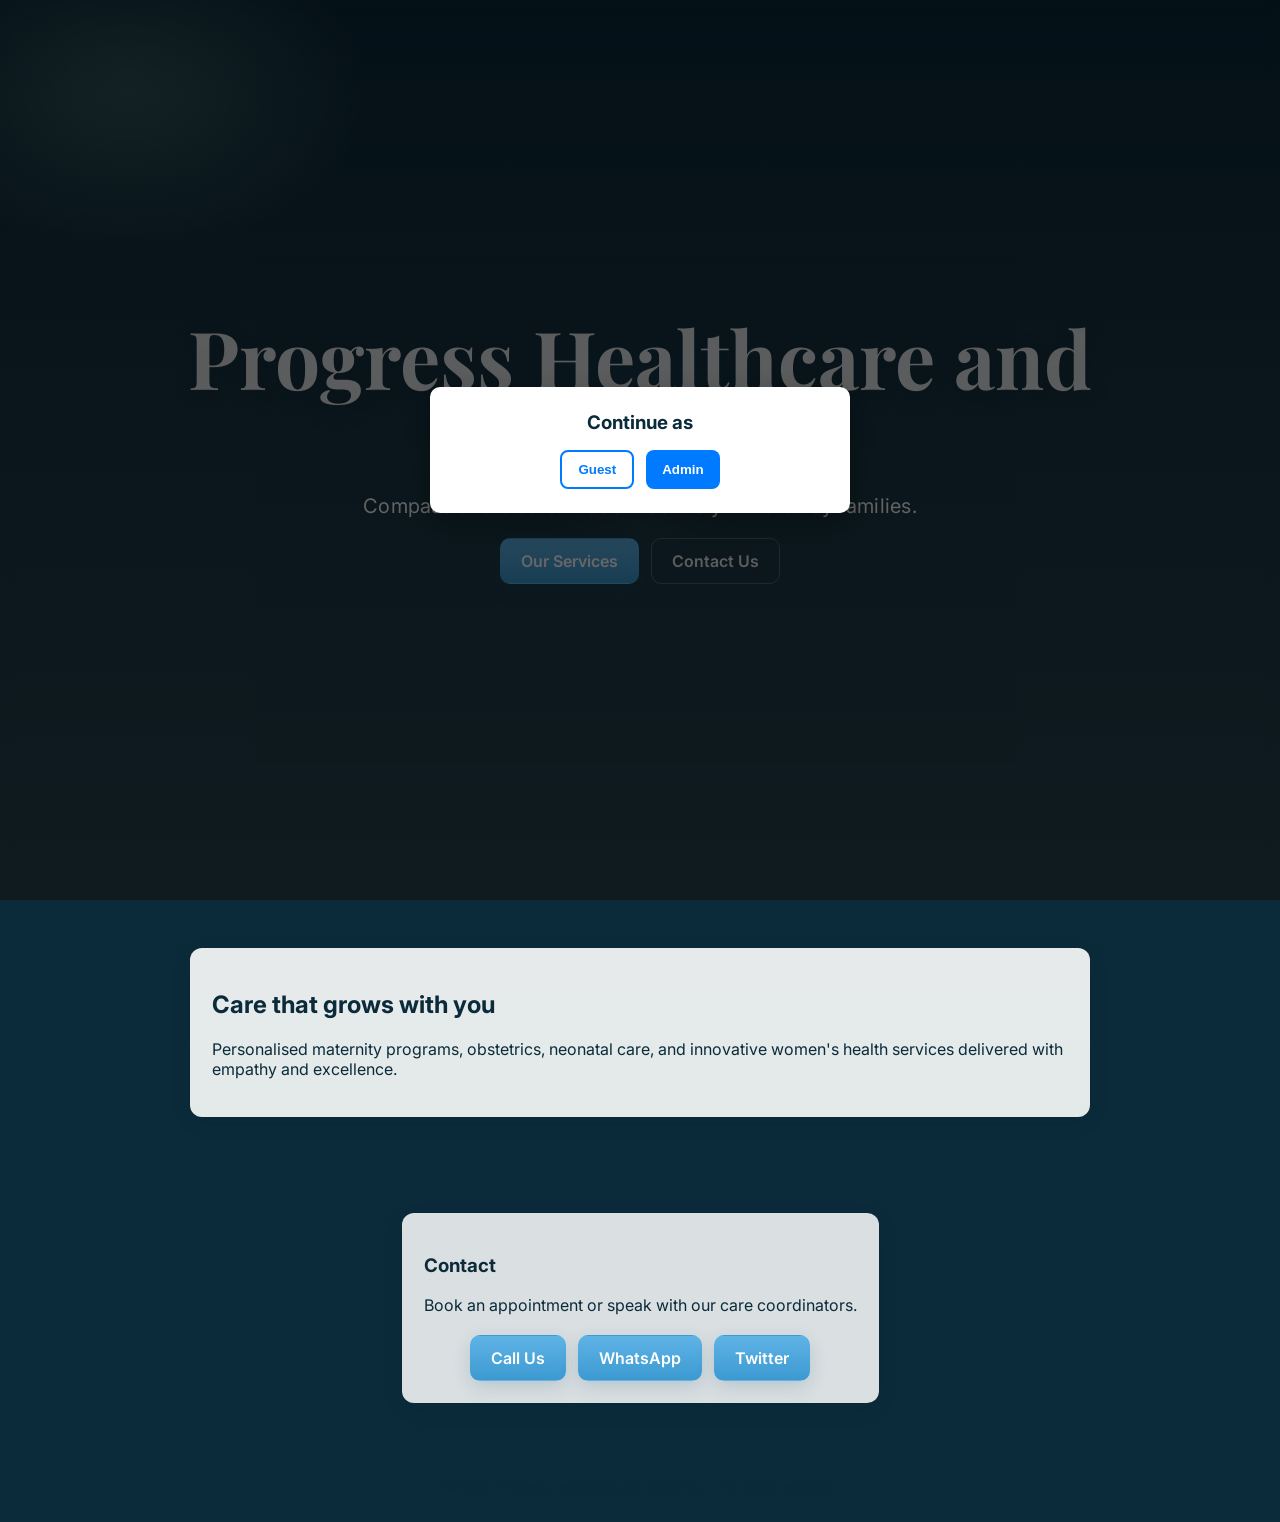
==== UPDATE ON THE WEBSITE/index.html @ 5f7ae9be "Add files via upload" ====
<!doctype html>
<html lang="en">
<head>
  <meta charset="utf-8" />
  <meta name="viewport" content="width=device-width,initial-scale=1" />
  <title>Progress Healthcare and Maternity</title>
  <link href="https://fonts.googleapis.com/css2?family=Inter:wght@300;400;600;700&family=Playfair+Display:wght@600;700&display=swap" rel="stylesheet">
  <link rel="stylesheet" href="styles.css">
  <link rel="icon" type="image" href="C:\Users\progress\Pictures\20250406_125043.jpg">
  <style>
    /* Role selection modal */
    .role-modal-backdrop {
      position: fixed;
      inset: 0;
      background: rgba(0,0,0,0.6);
      display: flex;
      align-items: center;
      justify-content: center;
      z-index: 1000;
    }
    .role-modal {
      background: #fff;
      padding: 24px;
      border-radius: 10px;
      max-width: 420px;
      width: 100%;
      box-shadow: 0 10px 30px rgba(0,0,0,0.3);
      text-align: center;
    }
    .role-modal h3 { margin: 0 0 12px; }
    .role-actions { display:flex; gap:12px; justify-content:center; margin-top:16px; }
    .role-actions .btn { padding:10px 16px; border-radius:8px; cursor:pointer; }
    .role-actions .btn.admin { background:#007bff; color:#fff; border:none; }
    .role-actions .btn.guest { background:transparent; border:2px solid #007bff; color:#007bff; }
    .role-password { margin-top:12px; display:none; }
    .role-password input { width:100%; padding:10px; margin-bottom:8px; box-sizing:border-box; }
    .role-error { color:#b00020; margin-top:8px; display:none; }
  </style>
</head>
<body>
  <!-- Background video supplied by user -->
  <video class="bg-video" autoplay muted loop playsinline>
    <source src="grok_video_2026-01-31-13-43-59.mp4" type="video/mp4">
  </video>

  <div class="overlay"></div>

  <!-- Role selection modal (Guest / Admin) -->
  <div id="role-modal" class="role-modal-backdrop" aria-hidden="false">
    <div class="role-modal" role="dialog" aria-modal="true" aria-labelledby="role-title">
      <h3 id="role-title">Continue as</h3>
      <div id="role-choose">
        <div class="role-actions">
          <button class="btn guest" onclick="chooseGuest()">Guest</button>
          <button class="btn admin" onclick="showAdminPassword()">Admin</button>
        </div>
      </div>

      <div id="role-password" class="role-password">
        <input id="admin-password-input" type="password" placeholder="Enter admin password" aria-label="Admin password" />
        <div style="display:flex;gap:8px;justify-content:center;">
          <button class="btn admin" onclick="submitAdminPassword()">Enter</button>
          <button class="btn guest" onclick="cancelAdmin()">Back</button>
        </div>
        <div id="role-error" class="role-error">Incorrect password</div>
      </div>
    </div>
  </div>

  <header class="hero" role="banner">
    <div class="hero-inner">
      <h1 class="brand" aria-label="Progress Healthcare and Maternity">Progress Healthcare and Maternity</h1>
      <p class="tagline">Compassionate care. Modern delivery. Trusted by families.</p>
      <div class="cta-row">
        <a class="btn primary" href="services.html">Our Services</a>
        <a class="btn ghost" href="#contact">Contact Us</a>
      </div>
    </div>
  </header>

  <main>
    <section id="services" class="section muted">
      <div class="card">
        <h2>Care that grows with you</h2>
        <p>Personalised maternity programs, obstetrics, neonatal care, and innovative women's health services delivered with empathy and excellence.</p>
      </div>
    </section>

    <section id="contact" class="section">
      <div class="card">
        <h3>Contact</h3>
        <p>Book an appointment or speak with our care coordinators.</p>
        <div class="cta-row">
          <a class="btn primary" href="tel:+2348039287354">Call Us</a>
          <a class="btn primary" href="https://wa.link/4xnttp" target="_blank">WhatsApp</a>
          <a class="btn primary" href="https://twitter.com/ProgressIhekwo1" target="_blank">Twitter</a>
        </div>
      </div>
    </section>
  </main>

  <footer class="site-footer">
    <small>&copy; <span id="year"></span> Progress Healthcare and Maternity — All rights reserved.</small>
  </footer>

  <script>
    document.getElementById('year').textContent = new Date().getFullYear();
    
    // Role selection / admin navigation
    function chooseGuest() {
      // mark that role chosen so modal won't reappear this session
      sessionStorage.setItem('roleChosen', 'guest');
      const modal = document.getElementById('role-modal');
      if (modal) modal.style.display = 'none';
    }

    function showAdminPassword() {
      document.getElementById('role-choose').style.display = 'none';
      document.getElementById('role-password').style.display = 'block';
      document.getElementById('admin-password-input').focus();
    }

    function cancelAdmin() {
      document.getElementById('role-password').style.display = 'none';
      document.getElementById('role-choose').style.display = 'block';
      document.getElementById('role-error').style.display = 'none';
      document.getElementById('admin-password-input').value = '';
    }

    function submitAdminPassword() {
      const pwd = document.getElementById('admin-password-input').value || '';
      const correct = 'progress124#';
      const err = document.getElementById('role-error');
      if (pwd === correct) {
        // set auth so admin.html opens directly
        sessionStorage.setItem('adminAuth', 'true');
        sessionStorage.setItem('adminUser', 'ihekwoaba');
        // navigate to admin page
        window.location.href = 'admin.html';
      } else {
        if (err) { err.style.display = 'block'; }
        document.getElementById('admin-password-input').value = '';
      }
    }

    // Initialize role modal: hide if guest chosen earlier this session
    (function initRoleModal(){
      const modal = document.getElementById('role-modal');
      if (!modal) return;
      if (sessionStorage.getItem('roleChosen') === 'guest') {
        modal.style.display = 'none';
      } else if (sessionStorage.getItem('adminAuth') === 'true') {
        // If already authenticated as admin, redirect straight to admin
        window.location.href = 'admin.html';
      } else {
        modal.style.display = 'flex';
      }
    })();
  </script>
</body>
</html>
---- UPDATE ON THE WEBSITE/styles.css ----
/* Reset and base */
*{box-sizing:border-box}
:root{
    --soft-blue: #5fb3e6;
    --pastel-green: #bfe9d6;
    --muted: rgba(255,255,255,0.88);
    --glass: rgba(255,255,255,0.6);
}
html,body{height:100%}
body{
    margin:0;
    font-family: Inter, system-ui, -apple-system, "Segoe UI", Roboto, "Helvetica Neue", Arial;
    color:#0b2b3a;
    background-color: #0b2b3a; /* fallback */
    -webkit-font-smoothing:antialiased;
    -moz-osx-font-smoothing:grayscale;
}

/* Background video */
.bg-video{
    position:fixed;
    inset:0;
    width:100%;
    height:100%;
    object-fit:cover;
    z-index:-3;
    transform:translateZ(0);
    filter:brightness(0.85) contrast(0.98) saturate(0.95);
}

.overlay{
    position:fixed;inset:0;z-index:-2;
    background: radial-gradient(1200px 800px at 10% 10%, rgba(190,233,214,0.20), transparent 20%),
                            linear-gradient(180deg, rgba(12,40,60,0.15), rgba(255,255,255,0.12));
    backdrop-filter: blur(6px);
    pointer-events:none;
}

/* Hero */
.hero{
    min-height:100vh;
    display:flex;
    align-items:center;
    justify-content:center;
    text-align:center;
    padding:clamp(24px,6vw,64px);
}
.hero-inner{max-width:1000px;padding:16px}
.brand{
    font-family: 'Playfair Display', Georgia, serif;
    font-weight:700;
    font-size:clamp(2.4rem,8vw,5rem);
    line-height:1.02;
    margin:0;
    color:var(--muted);
    position:relative;
    z-index:2;
    text-shadow: 0 6px 20px rgba(14,40,60,0.35), 0 1px 0 rgba(255,255,255,0.05);
}

.brand::before,
.brand::after{
    content:"";position:absolute;inset:auto;z-index:-1;border-radius:50%;
}
.brand::before{
    width:360px;height:160px;left:50%;transform:translateX(-50%) translateY(10%);
    background: radial-gradient(closest-side, rgba(95,179,230,0.28), transparent 60%);
    filter:blur(32px);
    opacity:0.9;
}
.brand::after{
    width:260px;height:120px;left:50%;transform:translateX(-50%) translateY(24%);
    background: radial-gradient(closest-side, rgba(191,233,214,0.22), transparent 60%);
    filter:blur(24px);
}

.tagline{margin-top:14px;color:rgba(255,255,255,0.95);font-size:clamp(1rem,2.2vw,1.25rem);z-index:2;font-weight:400;letter-spacing:0.3px}
.light-blue-bg .tagline{color:#333}

.cta-row{margin-top:20px;display:flex;gap:12px;justify-content:center;z-index:2;flex-wrap:wrap}
.btn{display:inline-block;padding:12px 20px;border-radius:10px;text-decoration:none;font-weight:600;border:1px solid transparent}
.btn.primary{background:linear-gradient(180deg,var(--soft-blue),#3c9ad1);color:white;box-shadow:0 6px 18px rgba(35,89,120,0.18);transition:all 0.3s ease}
.btn.primary:hover{background:white;color:#007bff;box-shadow:0 8px 24px rgba(35,89,120,0.25);transform:translateY(-2px)}
.btn.ghost{background:transparent;color:var(--muted);border:1px solid rgba(255,255,255,0.22);transition:all 0.3s ease}
.btn.ghost:hover{background:white;color:#007bff;box-shadow:0 4px 12px rgba(0,123,255,0.2)}
.btn:focus{outline:3px solid rgba(95,179,230,0.22);outline-offset:3px}

/* Content sections */
.section{padding:48px 20px;display:flex;justify-content:center}
.section .card{max-width:900px;background:rgba(255,255,255,0.85);border-radius:12px;padding:22px;box-shadow:0 6px 24px rgba(10,20,30,0.06);backdrop-filter: blur(6px)}
.section.muted .card{background:linear-gradient(180deg, rgba(255,255,255,0.9), rgba(250,255,252,0.9))}
/* Light blue background for non-home pages */
.light-blue-bg{background:#0b2b3a !important;background-image:none !important}
.light-blue-bg .bg-video{display:none}
.light-blue-bg .overlay{display:none}
.light-blue-bg .hero{background:transparent}
.light-blue-bg .brand{color:var(--muted);text-shadow:0 6px 20px rgba(14,40,60,0.35), 0 1px 0 rgba(255,255,255,0.05)}
.light-blue-bg .brand::before,.light-blue-bg .brand::after{opacity:1}
.light-blue-bg .cta-row .btn.ghost{color:var(--muted);border-color:rgba(255,255,255,0.22)}

.site-footer{padding:26px;text-align:center;color:#0b2b3a;background:transparent}

/* Responsive tweaks */
@media (max-width:720px){
    .brand::before,.brand::after{display:none}
    .brand{font-size:clamp(1.8rem,10vw,2.6rem);line-height:1.05}
    .hero{min-height:auto;padding:clamp(16px,6vw,32px);align-items:flex-start;justify-content:center;text-align:left}
    .hero-inner{max-width:100%;padding:12px}
    .tagline{font-size:1rem;margin-top:10px}
    .cta-row{margin-top:18px;display:flex;flex-direction:column;gap:12px;align-items:stretch;justify-content:center}
    .btn{padding:12px;border-radius:10px;width:100%;display:block;text-align:center;font-size:1rem}
    .section{padding:28px 12px}
    .section .card{padding:16px}
    .site-footer{padding:18px;font-size:14px}
}

@media (max-width:420px){
    .brand{font-size:clamp(1.5rem,12vw,2.2rem)}
    .tagline{font-size:0.95rem}
    .btn{padding:14px 12px}
    .hero{padding:16px}
    .section .card{padding:12px}
}

@media (prefers-reduced-motion:reduce){
    .bg-video{animation:none;transition:none}
}

/* Preserve old simple styles where reasonable */
header{display:block}
footer{font-size:15px}

/* Services list */
.services-list ul{list-style:none;padding:0;margin:12px 0;display:grid;gap:12px}
.service-item a{display:inline-block;padding:14px 18px;border-radius:10px;text-decoration:none;background:linear-gradient(180deg,var(--soft-blue),#3c9ad1);color:#fff;transition:all 0.3s ease;font-weight:500}
.service-item a:hover{background:white;color:#007bff;box-shadow:0 6px 16px rgba(95,179,230,0.3)}

/* Form styles */
.form-container{max-width:860px;margin:0 auto}
.form-grid{display:grid;grid-template-columns:repeat(2,minmax(0,1fr));gap:12px;margin-bottom:12px}
label{display:block;margin-bottom:12px;font-size:0.95rem;font-weight:500;color:#333}
input[type="text"],input[type="email"],input[type="tel"],input[type="date"],select,textarea{width:100%;padding:12px;border-radius:8px;border:1px solid #ccc;font-size:1rem;font-family:Inter,system-ui;transition:border-color 0.2s}
input[type="text"]:focus,input[type="email"]:focus,input[type="tel"]:focus,input[type="date"]:focus,select:focus,textarea:focus{outline:none;border-color:#5fb3e6;box-shadow:0 0 0 3px rgba(95,179,230,0.1)}
textarea{resize:vertical}
.note{font-size:0.9rem;color:#334;opacity:0.8;margin-top:6px}
.form-actions{display:flex;gap:12px;margin-top:8px}
.error{color:crimson;margin-top:12px}
.summary{background:#f7fff9;border:1px solid rgba(30,120,80,0.06);padding:16px;border-radius:10px;margin-top:12px}

@media(max-width:720px){
    .form-grid{grid-template-columns:1fr}
    .service-item a{width:100%}
}
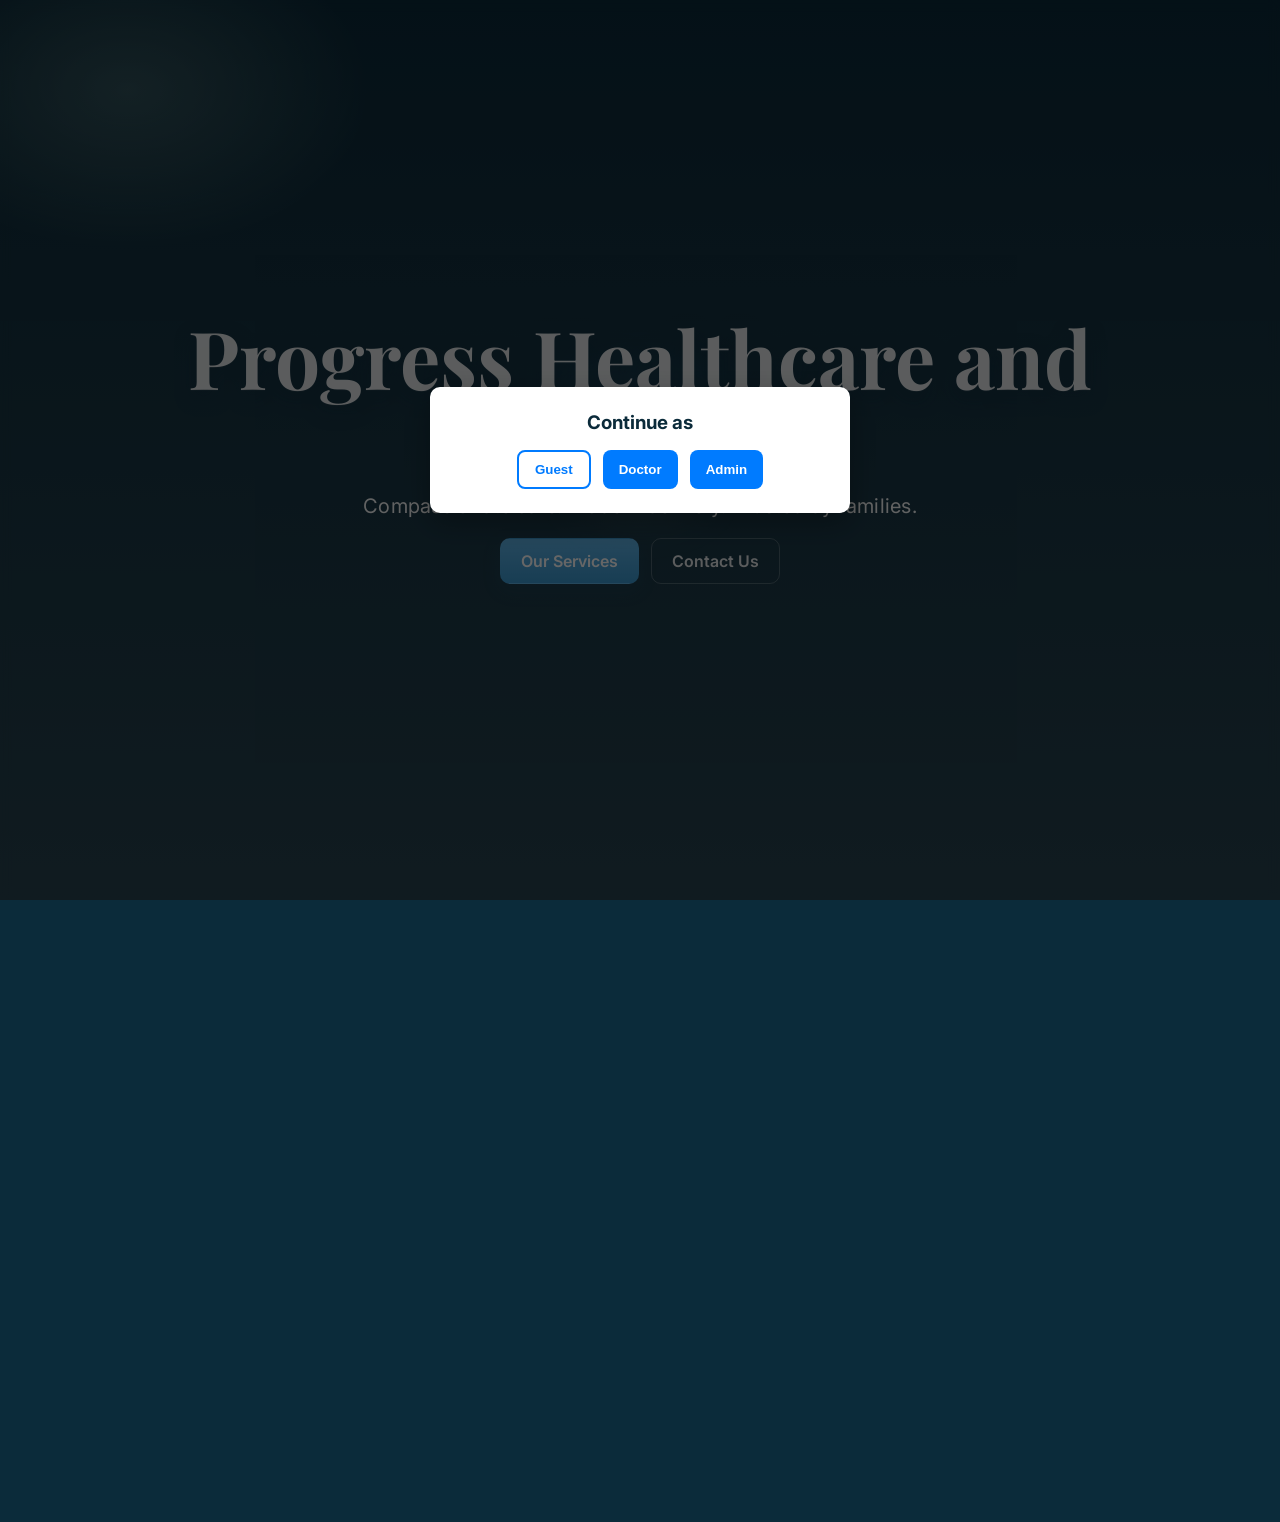
==== commit add7d8c5: "Add files via upload" ====
--- a/UPDATE ON THE WEBSITE/index.html
+++ b/UPDATE ON THE WEBSITE/index.html
@@ -52,8 +52,25 @@
       <div id="role-choose">
         <div class="role-actions">
           <button class="btn guest" onclick="chooseGuest()">Guest</button>
+          <button class="btn admin" onclick="showDoctorPassword()">Doctor</button>
           <button class="btn admin" onclick="showAdminPassword()">Admin</button>
         </div>
+      </div>
+      <div id="doctor-password" class="role-password">
+        <label style="font-weight:600;display:block;margin-bottom:8px;">Select Your Name</label>
+        <select id="doctor-name-select" style="width:100%;padding:10px;margin-bottom:8px;box-sizing:border-box;border:1px solid #ccc;border-radius:5px;">
+          <option value="">Choose your name...</option>
+          <option value="Amina">Dr. Amina</option>
+          <option value="Chinedu">Dr. Chinedu</option>
+          <option value="Esther">Dr. Esther</option>
+          <option value="Michael">Dr. Michael</option>
+        </select>
+        <input id="doctor-password-input" type="password" placeholder="Enter password" aria-label="Doctor password" style="width:100%;padding:10px;margin-bottom:8px;box-sizing:border-box;" />
+        <div style="display:flex;gap:8px;justify-content:center;">
+          <button class="btn admin" onclick="submitDoctorPassword()">Enter</button>
+          <button class="btn guest" onclick="cancelDoctor()">Back</button>
+        </div>
+        <div id="doctor-error" class="role-error">Incorrect credentials</div>
       </div>
 
       <div id="role-password" class="role-password">
@@ -112,6 +129,35 @@
       sessionStorage.setItem('roleChosen', 'guest');
       const modal = document.getElementById('role-modal');
       if (modal) modal.style.display = 'none';
+    }
+
+    function showDoctorPassword() {
+      document.getElementById('role-choose').style.display = 'none';
+      document.getElementById('doctor-password').style.display = 'block';
+      document.getElementById('doctor-name-select').focus();
+    }
+
+    function cancelDoctor() {
+      document.getElementById('doctor-password').style.display = 'none';
+      document.getElementById('role-choose').style.display = 'block';
+      document.getElementById('doctor-error').style.display = 'none';
+      document.getElementById('doctor-name-select').value = '';
+      document.getElementById('doctor-password-input').value = '';
+    }
+
+    function submitDoctorPassword() {
+      const doctorName = document.getElementById('doctor-name-select').value || '';
+      const pwd = document.getElementById('doctor-password-input').value || '';
+      const correct = 'doctor123#';
+      const err = document.getElementById('doctor-error');
+      if (doctorName && pwd === correct) {
+        sessionStorage.setItem('doctorAuth', 'true');
+        sessionStorage.setItem('doctorName', doctorName);
+        window.location.href = 'doctors.html';
+      } else {
+        if (err) { err.style.display = 'block'; }
+        document.getElementById('doctor-password-input').value = '';
+      }
     }
 
     function showAdminPassword() {
@@ -149,6 +195,9 @@
       if (!modal) return;
       if (sessionStorage.getItem('roleChosen') === 'guest') {
         modal.style.display = 'none';
+      } else if (sessionStorage.getItem('doctorAuth') === 'true') {
+        // If already authenticated as doctor, redirect straight to doctor portal
+        window.location.href = 'doctors.html';
       } else if (sessionStorage.getItem('adminAuth') === 'true') {
         // If already authenticated as admin, redirect straight to admin
         window.location.href = 'admin.html';
--- a/UPDATE ON THE WEBSITE/styles.css
+++ b/UPDATE ON THE WEBSITE/styles.css
@@ -6,7 +6,7 @@
     --muted: rgba(255,255,255,0.88);
     --glass: rgba(255,255,255,0.6);
 }
-html,body{height:100%}
+html,body{height:100%; overflow-x:auto; overflow-y:auto;}
 body{
     margin:0;
     font-family: Inter, system-ui, -apple-system, "Segoe UI", Roboto, "Helvetica Neue", Arial;
